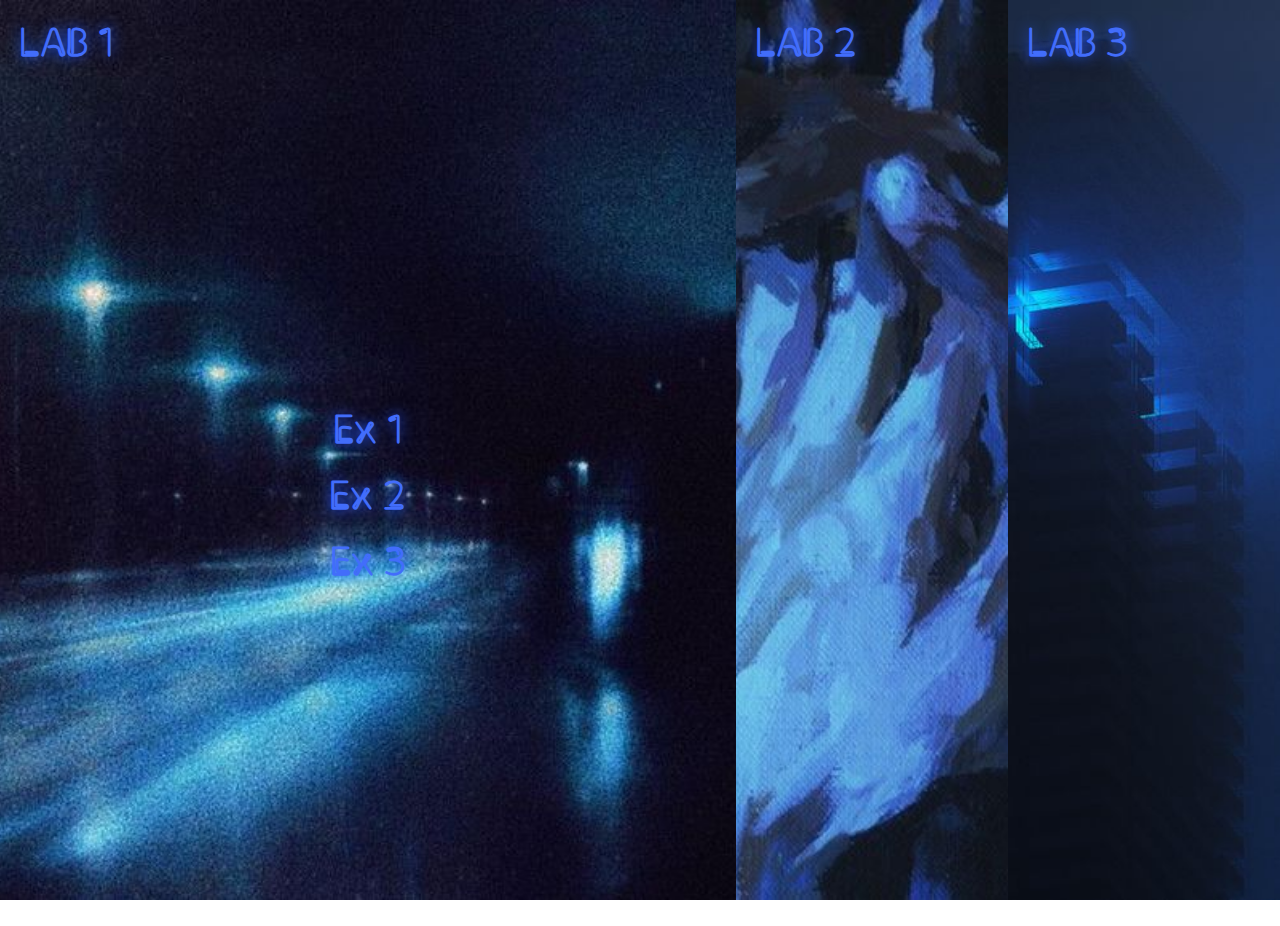
==== index.html @ 27e3a0c4 "first commt" ====
<!doctype html>
<html>
<head>
<meta charset="utf-8">
<title>Vũ Thương</title>
    <style>
        @font-face {
            font-family: neon;
            src: url("clip.regular.ttf");
        }
        *{
            color: #7096d1;
            font-family: neon;
            margin: 0;
            padding: 0;
            transition: 0.4s;
        }
        ul,
        li {
            margin: 0;
            padding: 0;
            list-style: none;
            font-size: 40px;
            font-weight: bold;
        }
        .neon {
            color: #426DFB;
            text-shadow: 0 0 13.33px #2356FF;
            animation: neon 1s ease infinite;
            -moz-animation: neon 1s ease infinite;
            -webkit-animation: neon 1s ease infinite;
        }
        a.neon {
            color: #426DFB;
            text-shadow: 0 0 13.33px #2356FF;
            animation: flux 2s linear infinite;
            -moz-animation: neon 2s linear infinite;
            -webkit-animation: neon 2s linear infinite;
            -o-animation: neon 2s linear infinite;
        }
        @keyframes neon {
            0%,
            100% {
                text-shadow: 0 0 4.44px #1041FF,
                            0 0 13.33px #1041FF,
                            0 0 44.44px #1041FF,
                            0 0 44.44px #1041FF,
                            0 0 1.78px #8BFDFE,
                            2.22px 2.22px 1.78px #147280;
                color: #28D7FE;
            }
        }
        a.neon:hover {
            animation: neonHover 1s ease infinite;
            -moz-animation: neonHover 1s ease infinite;
            -webkit-animation: neonHover 1s ease infinite;
        }
        @keyframes neonHover {
            0%,
            100% {
                text-shadow: 0 0 4.44px #1041FF,
                            0 0 13.33px #1041FF,
                            0 0 44.44px #1041FF,
                            0 0 44.44px #1041FF,
                            0 0 1.78px #8BFDFE,
                            2.22px 2.22px 1.78px #147280;
                color: #28D7FE;
            }
            50% {
                text-shadow: 0 0 2.22px #082180,
                            0 0 6.67px #082180,
                            0 0 22.22px #082180,
                            0 0 22.22px #082180,
                            0 0 0.89px #082180,
                            2.22px 2.22px 1.78px #0A3940;
                color: #146C80;
            }
        }
        .demo {
            display: -webkit-box;
            display: -webkit-flex;
            display: -ms-flexbox;
            display: flex;
            height: 100vh;
        }
        .demo li {
            -webkit-box-flex: 1;
            -webkit-flex: 1;
            -ms-flex: 1;
            flex: 1;
            -webkit-transition: -webkit-box-flex 500ms ease-out;
            -webkit-transition: -webkit-flex 500ms ease-out;
            transition: -webkit-box-flex 500ms ease-out;
            transition: -ms-flex 500ms ease-out;
            transition: flex 500ms ease-out;
            padding: 20px;
        }
        .container{
            opacity: 0;
            width: 100%;
            height: 100%;
            display: flex;
            justify-content: center;
            align-items: center;
            
        }
        .card{
            width: 80%;
            height: 80%;
            position: relative;
            display: flex;
            justify-content: center;
            align-items: center;
            flex-direction: column;
        }
        a{
            text-decoration: none;
            color: #7096d1;
            padding: 10px;
        }
        .demo li:nth-child(1) {
            background: url('images/1.jpg') no-repeat center center; 
            background-size: cover; 
        }
        .demo li:nth-child(2) {
            background: url('images/2.jpg') no-repeat center center; 
            background-size: cover; 
        }
        .demo li:nth-child(3) {
            background: url('images/3.jpg') no-repeat center center; 
            background-size: cover; 
        }
            .demo li:hover {
            -webkit-box-flex: 3;
            -webkit-flex: 3;
            -ms-flex: 3;
            flex: 3;
        }
            .demo li:hover .container{
            opacity: 1;
        }
    </style>
</head>

<body>
    <ul class="demo">
        <li>
            <span class="neon">
                LAB 1
            </span>
            <div class="container">
                <div class="card">
                    <a class="neon" href="Buoi1/B1_1.php">Ex 1</a>
                    <a class="neon" href="Buoi1/B1_2.php">Ex 2</a>
                    <a class="neon" href="Buoi1/B1_3.php">Ex 3</a>
                </div>
            </div>
        </li>
        <li>
            <span class="neon">
                LAB 2
            </span>
            <div class="container">
                <div class="card">
                    <a class="neon" href="Buoi2/B2_1.php">Ex 3</a>
                    <a class="neon" href="Buoi2/B2_2.php">Ex 4</a>
                </div>
            </div>
        </li>
        <li>
            <span class="neon">
                LAB 3
            </span>
            <div class="container">
                <div class="card">
                    <a class="neon" href="Buoi3/Bai1.php">Ex 1</a>
                    <a class="neon" href="Buoi3/Bai2form.php">Ex 2</a>
                </div>
            </div>
        </li>
    </ul>
</body>
</html>
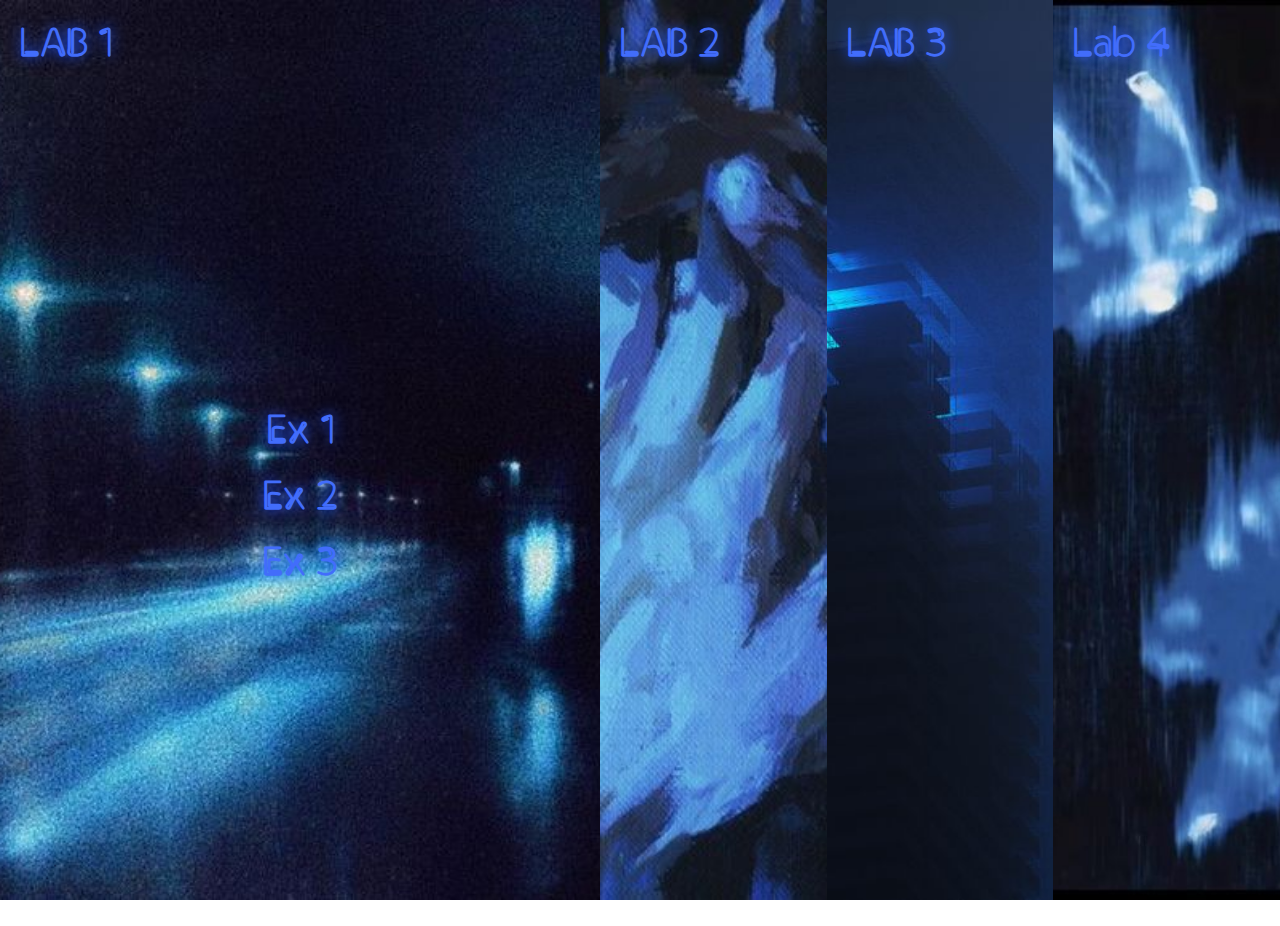
==== commit e25ee828: "first commit" ====
--- a/index.html
+++ b/index.html
@@ -130,6 +130,10 @@
             background: url('images/3.jpg') no-repeat center center; 
             background-size: cover; 
         }
+        .demo li:nth-child(4) {
+            background: url('images/4.jpg') no-repeat center center; 
+            background-size: cover; 
+        }
             .demo li:hover {
             -webkit-box-flex: 3;
             -webkit-flex: 3;
@@ -173,8 +177,21 @@
             </span>
             <div class="container">
                 <div class="card">
-                    <a class="neon" href="Buoi3/Bai1.php">Ex 1</a>
-                    <a class="neon" href="Buoi3/Bai2form.php">Ex 2</a>
+                    <a class="neon" href="Buoi3/Bai1js.php">Ex 1.1</a>
+                    <a class="neon" href="Buoi3/Bai1.php">Ex 1.2</a>
+                    <a class="neon" href="Buoi3/Bai2.php">Ex 2</a>
+                </div>
+            </div>
+        </li>
+        <li>
+            <span class="neon">
+                Lab 4
+            </span>
+            <div class="container">
+                <div class="card">
+                    <a class="neon" href="Buoi4/Bai1form.php">Ex 1</a>
+                    <a class="neon" href="Buoi4/Bai2cookie/Bai2form.php">Ex 2 cookie</a>
+                    <a class="neon" href="Buoi4/Bai2session/Bai3form.php">Ex 2 session</a>
                 </div>
             </div>
         </li>
